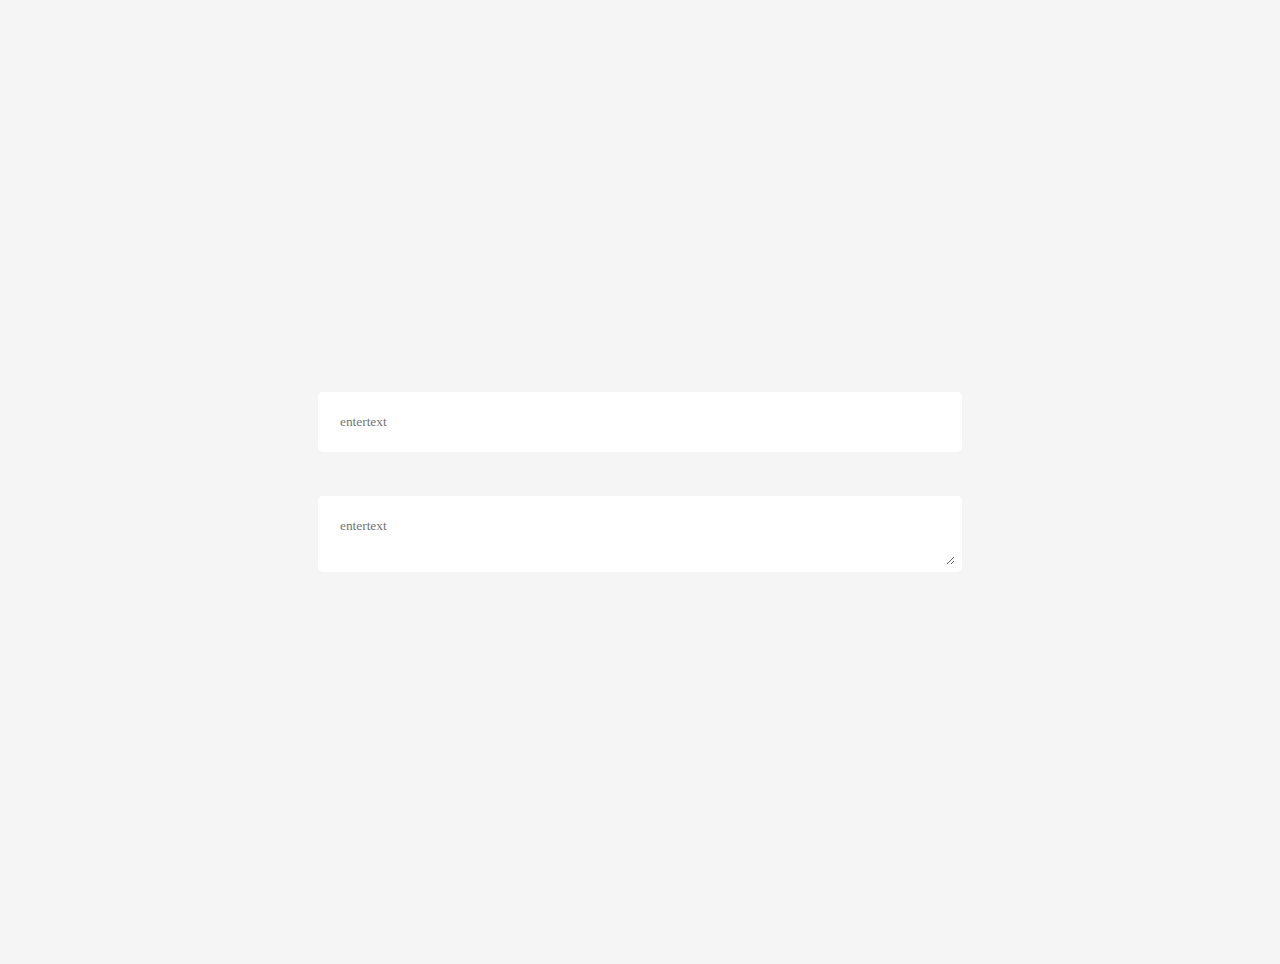
==== index.html @ 08209ae6 "Add files via upload" ====
<!DOCTYPE html>
<html lang="en">
<head>
    <meta charset="UTF-8">
    <meta name="viewport" content="width=device-width, initial-scale=1.0">
    <link rel="stylesheet" href="style.css">
    <title>Document</title>
</head>
<body>
   <div class="container">
    <input type="text" class="textbox" placeholder="entertext">
    <textarea name="textbox" placeholder="entertext" class="textbox"></textarea>
   
   </div>
</body>
</html>
---- style.css ----
*{
    padding: 0.5em;
    margin:  0.5em;
    box-sizing:inherit;
}
body{
    font-family: 'Times New Roman', Times, serif;
    display: flex;
    justify-content: center;
    align-items: center;
    min-height: 100vh;
    background-color: whitesmoke;

}
.container{
    display: flex;
    flex-direction: column;
    gap:30px;
}
.textbox{
    padding: 15px;
    width: 50vw;
    max-width: 600px;
    font-family: 'Times New Roman', Times, serif;
    border-radius: 5px;
    border: 7px solid transparent;
    transition: all 0.8s ease-in-out;
}

.textbox:hover{
    background-color: rgba(132, 225, 192, 0.749);
}
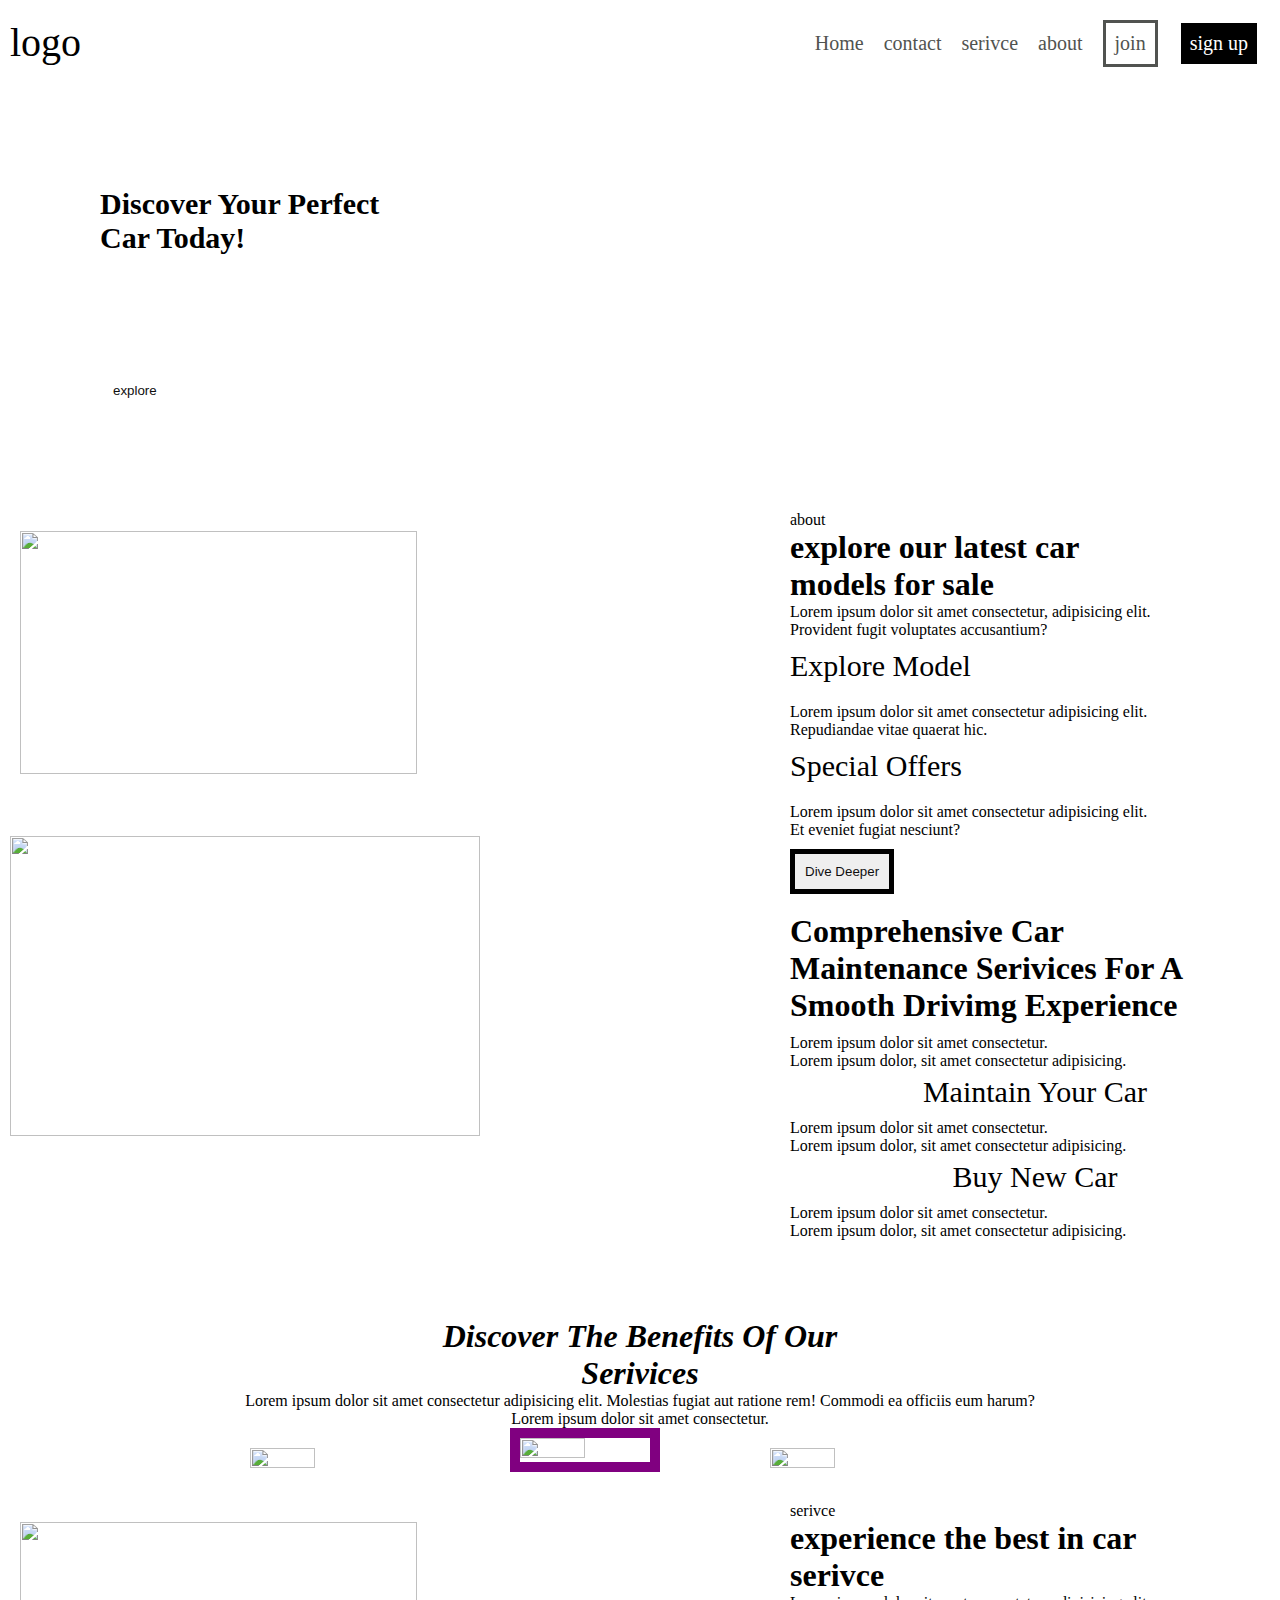
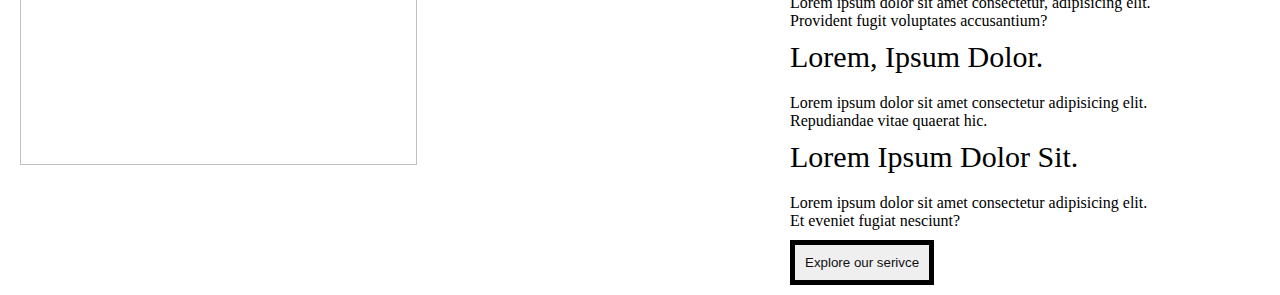
==== commit edab4254: "Add files via upload" ====
--- a/index.html
+++ b/index.html
@@ -7,10 +7,106 @@
     <title>Document</title>
 </head>
 <body>
-   <div class="container">
-    <input type="text" class="textbox" placeholder="entertext">
-    <textarea name="textbox" placeholder="entertext" class="textbox"></textarea>
-   
-   </div>
+    <nav>
+        <ul>
+            <div class="div">
+               <p class="pone">logo</p>
+            </div>
+            <li>
+                <a href="#">Home</a>
+                <a href="#">contact</a>
+                <a href="#">serivce</a>
+                <a href="#">about</a>
+                <a href="#"><span class="one">join</span></a>
+                <a href="#"><span class="two">sign up</span></a>
+            </li>
+        </ul>
+    </nav>
+<section class="main">
+    <h2 class="text">discover your perfect <br> car today!</h2>
+    <p class="text2">Lorem ipsum dolor sit amet consectetur <br> adipisicing elit. Animi accusantium cum <br> enim, nulla nostrum illo, dolore velit <br> a id molestias sint, dolorum est consectetur. <br> Explicabo voluptas quam numquam vero eligendi?</p>
+    <div>
+    <button class="btn1">explore</button>
+    <button class="btn">read more</button>
+</div>
+</section>
+<div class="section1">
+    <div class="img me" >
+        <img class="img1" src="/img/car7.jpg" alt="">
+    </div> 
+    <div class="text8 me">  
+        <p class="text4">about</p>
+        <div class="text5">
+        <h1 class="text3">explore our latest car <br>models for sale</h1>
+        <p>Lorem ipsum dolor sit amet consectetur, adipisicing elit. <br> Provident fugit voluptates accusantium?</p>
+        </div>    
+        <div class="text6">
+        <span></apn><h4>explore model</h4> </span>
+        <p class="class">Lorem ipsum dolor sit amet consectetur adipisicing elit. <br> Repudiandae vitae quaerat hic.</p>
+       <span> <h4>special offers</h4></span>
+        <p class="class1">Lorem ipsum dolor sit amet consectetur adipisicing elit. <br> Et eveniet fugiat nesciunt?</p>
+            <button class="btn2">Dive Deeper</button>
+    </div>
+    </div>
+</div>
+<section>
+ <div class="section2">
+        <div class="img we" >
+            <img class="img2" src="/img/car6.jpeg" alt="">
+        </div> 
+        <div class="text0 we">  
+            <div class="text11">
+            <h1 class="text12"><br><b>comprehensive car <br>maintenance serivices for a <br> smooth drivimg experience</b></h1>
+            <p>Lorem ipsum dolor sit amet consectetur. <br> Lorem ipsum dolor, sit amet consectetur adipisicing.</p>
+            </div>    
+            <div class="text13">
+            <span><h3>maintain your car</h3> </span>
+            <p class="class2">Lorem ipsum dolor sit amet consectetur. <br> Lorem ipsum dolor, sit amet consectetur adipisicing.</p>
+           <span> <h3>buy new car</h3></span>
+            <p class="3"> Lorem ipsum dolor sit amet consectetur. <br> Lorem ipsum dolor, sit amet consectetur adipisicing. </p>
+        </div>
+    </div>
+ </div>
+</section>
+<section>
+    <div class="text14">
+        <h1>discover the benefits of our <br> serivices</h1>
+        <p>Lorem ipsum dolor sit amet consectetur adipisicing elit. Molestias fugiat aut ratione rem! Commodi ea officiis eum harum? <br>Lorem ipsum dolor sit amet consectetur.</p>
+       </div>
+</section>
+<div class="section3">
+    <div class="img3">
+        <img class="img4" src="/img/car10.jpeg" alt="">
+    </div>    
+    <div class="img3">
+        <img class="img5" src="/img/car3.jpg" alt="">
+    </div> 
+    <div class="img3">
+        <img class="img6" src="/img/car1.jpeg" alt="">
+    </div> 
+</div>
+</section>
+<div class="section4">
+    <div class="img me" >
+        <img class="img1" src="/img/car5.jpg" alt="">
+    </div> 
+    <div class="text8 me">  
+        <p class="text4">serivce</p>
+        <div class="text5">
+        <h1 class="text3">experience the best in car<br>serivce</h1>
+        <p>Lorem ipsum dolor sit amet consectetur, adipisicing elit. <br> Provident fugit voluptates accusantium?</p>
+        </div>    
+        <div class="text6">
+        <span></apn><h4>Lorem, ipsum dolor.</h4> </span>
+        <p class="class">Lorem ipsum dolor sit amet consectetur adipisicing elit. <br> Repudiandae vitae quaerat hic.</p>
+       <span> <h4>Lorem ipsum dolor sit.</h4></span>
+        <p class="class1">Lorem ipsum dolor sit amet consectetur adipisicing elit. <br> Et eveniet fugiat nesciunt?</p>
+            <button class="btn2">Explore our serivce</button>
+    </div>
+    </div>
+</div>
+<section>
 </body>
-</html>+</html>
+
+
--- a/style.css
+++ b/style.css
@@ -1,32 +1,260 @@
 *{
-    padding: 0.5em;
-    margin:  0.5em;
-    box-sizing:inherit;
-}
-body{
-    font-family: 'Times New Roman', Times, serif;
+    margin: 0;
+    padding: 0;
+    list-style: none;
+
+}
+
+nav{
+    background-color: white;
+}
+
+ul{
+    list-style: none;
+    display: flex;
+    align-items: center;
+    justify-content: space-between;
+}
+
+ul li{
+    margin: 10px 10px;
+    padding: 10px 10px;
+    display: flex;
+    gap: 20px;
+    justify-content: space-between;
+    align-items: center;
+    font-size: 20px;
+}
+
+ul li a{
+    text-decoration: none;
+    color: rgb(81, 83, 80);
+    display: flex;
+    align-items: center;
+    justify-content: space-between;
+}
+
+.div{
+    margin: 0 10px;
+    width: 50px;
+    height: 50px;
+}
+.pone{
+    font-size: 40px;
+}
+
+.one{
+    border: 3px solid;
+    padding: 9px;
+}
+
+.two{
+    border: 3px solid;
+    padding: 9px;
+    color: white;
+    background-color: black;
+}
+
+.main{
+    background-image:url(/img/car8.jpg) ;
+    background-repeat: no-repeat;
+    background-size: cover;
+    background-position: center;
+    /* width: 100%;
+    height: 100%; */
+    padding: 100px;
+    display: flex;
+    flex-direction: column;
+}
+
+.text{
+  text-transform:capitalize ;  
+  font-size: 30px;
+}
+
+.text2{
+    color: white;
+    font-size: large;
+}
+
+.btn{
+    background: transparent;
+    color: white;
+    border: 3px solid white;
+    margin-top: 10px;
+    padding: 10px;
+}
+
+.btn1{
+    background:white ;
+    color: rgb(15, 15, 15);
+    border: 3px solid white;
+    margin-top: 10px;
+    padding: 10px;
+}
+
+.section1{
+    display: flex;
+    height: 300px;
+}
+
+.img{
+    display: flex;
+}
+
+.img1{
+    width: 90%;
+    height: 90%;
+    padding: 20px;
+}
+
+.text8{
+    width: 50%;
+    height: 50%;
+    margin-left: 300px;
+}
+.me{
+    width: calc(100%/2);
+    height: 300px;
+}
+
+.text6 p{
+    margin-top: 20px;
+    display: flex;
+}
+
+.class{
+    margin-top: 10px;
+}
+
+.class1{
+    margin-top: 10px;
+}
+
+span h4{
+    font-weight: 500;
+    font-size: 30px;
+    margin-top: 10px;
+    text-align: left;
+    text-transform: capitalize;
+}
+
+
+.text0{
+    width: 50%;
+    height: 50%;
+    margin-left: 300px;
+    margin-top: 50px ;
+    /* display: flex; */
+}
+.we{
+    width: calc(100%/2);
+    height: 300px;
+}
+
+.text0 p {
+    margin-top: 10px;
+}
+
+
+.class2{
+    margin-top: 5px;
+}
+
+.class3{
+    margin-top: 5px;
+    display: flex;
+    text-align: right;
+    justify-content: flex-ends;
+}
+
+span h3{
+    font-weight: 500;
+    font-size: 30px;
+    margin-top: 5px;
+    text-align: center;
+    text-transform: capitalize;
+}
+.img{
+    display: flex;
+}
+
+.img2{
+    width: 100%;
+    height: 100%;
+    padding: 10px;
+}
+
+.section2{
+    display: flex;
+    height: 300px;
+    margin-top: 15px;
+}
+
+.text12{
+    text-transform: capitalize;
+}
+
+.text-1{
+    margin-top: 10px;
+    display: flex;
+}
+
+
+.section3{
+    display: flex;
+    margin-top: 30px;
+    gap: 0;
+    margin: 0 250px 0 250px;
+}
+
+.img3{
+    display: flex;
+    width: 100%;
+    margin-top: auto;
+}
+
+.img4{
+    width: 50%;
+    height: 50%;
+}
+.text14 h1{
     display: flex;
     justify-content: center;
-    align-items: center;
-    min-height: 100vh;
-    background-color: whitesmoke;
-
-}
-.container{
-    display: flex;
-    flex-direction: column;
-    gap:30px;
-}
-.textbox{
-    padding: 15px;
-    width: 50vw;
-    max-width: 600px;
-    font-family: 'Times New Roman', Times, serif;
-    border-radius: 5px;
-    border: 7px solid transparent;
-    transition: all 0.8s ease-in-out;
-}
-
-.textbox:hover{
-    background-color: rgba(132, 225, 192, 0.749);
+    text-align: center;
+    text-transform: capitalize;
+    font-style: oblique;
+}
+
+.text14{
+    margin-top: 15%;
+}
+.text14 p{
+    text-align: center;
+}
+
+.img5{
+    width: 50%;
+    height: 50%;
+    border: 10px solid purple;
+    border-radius: -5px;
+}
+
+.img6{
+    width: 50%;
+    height: 50%;
+}
+
+.btn2{
+    color: rgb(15, 15, 15);
+    border: 5px solid black;
+    margin-top: 10px;
+    margin-bottom: 10px;
+    padding: 10px;
+}
+
+.section4{
+    display: flex;
+    height: 300px;
+    margin-top: 30px;
 }